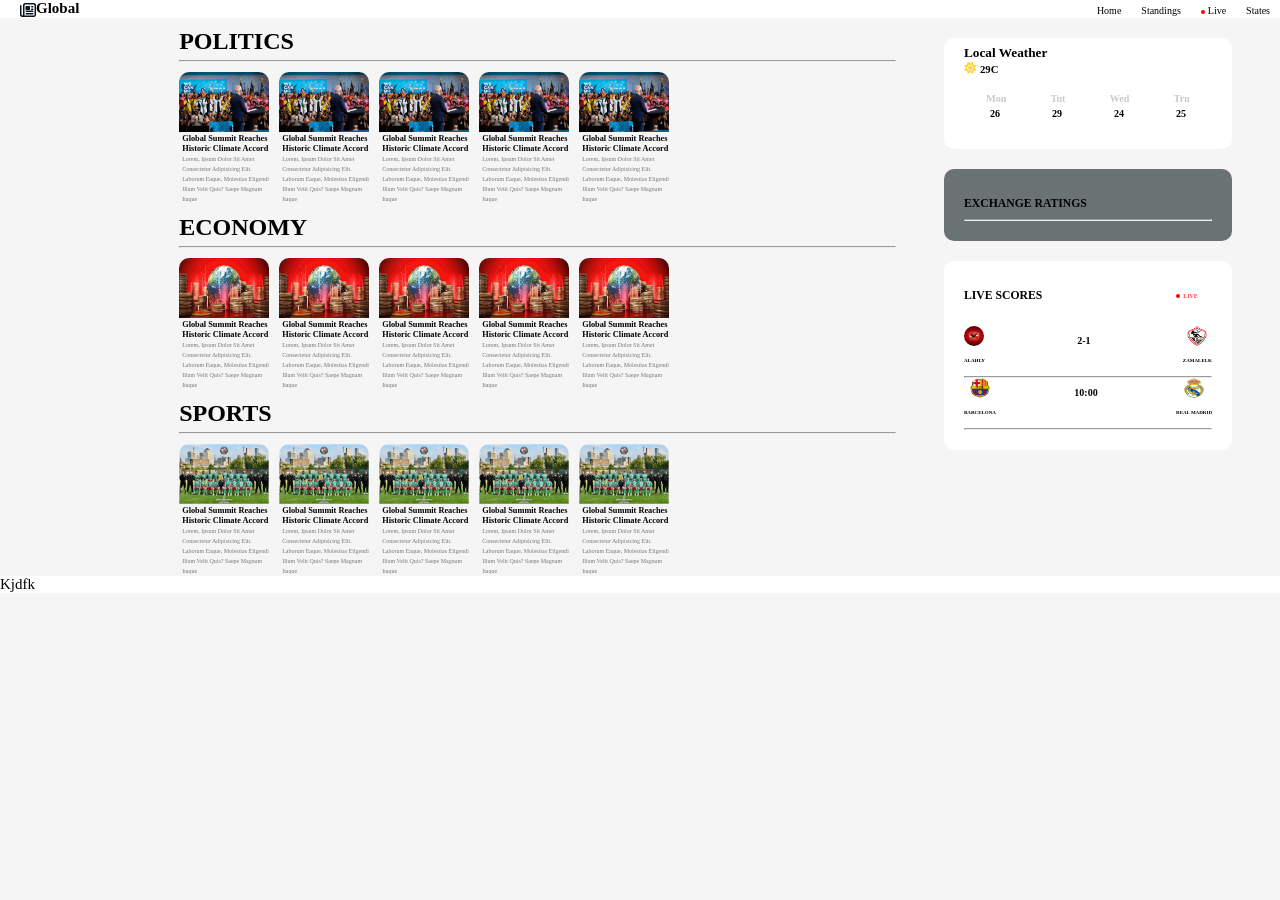
==== index.html @ c45bee5b "news-api" ====
<!doctype html>
<html lang="en">
  <head>
    <meta charset="UTF-8" />
    <meta name="viewport" content="width=device-width, initial-scale=1.0" />
    <title>NEWS</title>
    <link rel="stylesheet" href="./assets/style/style.css" />
    <link
      rel="stylesheet"
      href="https://cdnjs.cloudflare.com/ajax/libs/font-awesome/6.5.1/css/all.min.css"
    />
  </head>
  <body>
    <nav>
      <div class="logo">
        <a href="./index.html" rel="noopener noreffer">
          <i class="fa-regular fa-newspaper" style="color: rgb(13, 21, 35)"></i
        ></a>
        <a href="./index.html" rel="noopener noreffer" class="a-logo">
          <h1>global</h1>
        </a>
      </div>
      <ul class="nav-ul">
        <li><a href="./index.html" rel="noopener noreffer" class="a-logo" target="_blank">home</a></li>
        <li>
          <a href="./standings.html" rel="noopener noreffer" class="a-logo" target="_blank">standings</a>
        </li>
        <li>
          <a href="./matches.html" rel="noopener noreffer" class="a-logo live" target="_blank">live</a>
        </li>
        <li><a href="./states.html" rel="noopener noreffer" class="a-logo" target="_blank">states</a></li>
      </ul>
    </nav>
    <section class="main-aside">
      <main class="main">
        <div class="politics">
          <h2>politics</h2>
          <hr class="line" />
        </div>
        <div class="cards">
          <div class="card">
            <img
              src="./images/download.jpg"
              alt=""
              width="90px"
              height="60px"
            />
            <div class="h-p">
              <h5>global summit reaches historic climate accord</h5>
              <p>
                Lorem, ipsum dolor sit amet consectetur adipisicing elit.
                Laborum eaque, molestias eligendi illum velit quis? Saepe magnam
                itaque
              </p>
            </div>
          </div>
          <div class="card">
            <img
              src="./images/download.jpg"
              alt=""
              width="90px"
              height="60px"
            />
            <div class="h-p">
              <h5>global summit reaches historic climate accord</h5>
              <p>
                Lorem, ipsum dolor sit amet consectetur adipisicing elit.
                Laborum eaque, molestias eligendi illum velit quis? Saepe magnam
                itaque
              </p>
            </div>
          </div>
          <div class="card">
            <img
              src="./images/download.jpg"
              alt=""
              width="90px"
              height="60px"
            />
            <div class="h-p">
              <h5>global summit reaches historic climate accord</h5>
              <p>
                Lorem, ipsum dolor sit amet consectetur adipisicing elit.
                Laborum eaque, molestias eligendi illum velit quis? Saepe magnam
                itaque
              </p>
            </div>
          </div>
          <div class="card">
            <img
              src="./images/download.jpg"
              alt=""
              width="90px"
              height="60px"
            />
            <div class="h-p">
              <h5>global summit reaches historic climate accord</h5>
              <p>
                Lorem, ipsum dolor sit amet consectetur adipisicing elit.
                Laborum eaque, molestias eligendi illum velit quis? Saepe magnam
                itaque
              </p>
            </div>
          </div>
          <div class="card">
            <img
              src="./images/download.jpg"
              alt=""
              width="90px"
              height="60px"
            />
            <div class="h-p">
              <h5>global summit reaches historic climate accord</h5>
              <p>
                Lorem, ipsum dolor sit amet consectetur adipisicing elit.
                Laborum eaque, molestias eligendi illum velit quis? Saepe magnam
                itaque
              </p>
            </div>
          </div>
        </div>
        <div class="politics">
          <h2>economy</h2>
          <hr class="line" />
        </div>
        <div class="cards">
          <div class="card">
            <img
              src="./images/download (2).jpg"
              alt=""
              width="90px"
              height="60px"
            />
            <div class="h-p">
              <h5>global summit reaches historic climate accord</h5>
              <p>
                Lorem, ipsum dolor sit amet consectetur adipisicing elit.
                Laborum eaque, molestias eligendi illum velit quis? Saepe magnam
                itaque
              </p>
            </div>
          </div>
          <div class="card">
            <img
              src="./images/download (2).jpg"
              alt=""
              width="90px"
              height="60px"
            />
            <div class="h-p">
              <h5>global summit reaches historic climate accord</h5>
              <p>
                Lorem, ipsum dolor sit amet consectetur adipisicing elit.
                Laborum eaque, molestias eligendi illum velit quis? Saepe magnam
                itaque
              </p>
            </div>
          </div>
          <div class="card">
            <img
              src="./images/download (2).jpg"
              alt=""
              width="90px"
              height="60px"
            />
            <div class="h-p">
              <h5>global summit reaches historic climate accord</h5>
              <p>
                Lorem, ipsum dolor sit amet consectetur adipisicing elit.
                Laborum eaque, molestias eligendi illum velit quis? Saepe magnam
                itaque
              </p>
            </div>
          </div>
          <div class="card">
            <img
              src="./images/download (2).jpg"
              alt=""
              width="90px"
              height="60px"
            />
            <div class="h-p">
              <h5>global summit reaches historic climate accord</h5>
              <p>
                Lorem, ipsum dolor sit amet consectetur adipisicing elit.
                Laborum eaque, molestias eligendi illum velit quis? Saepe magnam
                itaque
              </p>
            </div>
          </div>
          <div class="card">
            <img
              src="./images/download (2).jpg"
              alt=""
              width="90px"
              height="60px"
            />
            <div class="h-p">
              <h5>global summit reaches historic climate accord</h5>
              <p>
                Lorem, ipsum dolor sit amet consectetur adipisicing elit.
                Laborum eaque, molestias eligendi illum velit quis? Saepe magnam
                itaque
              </p>
            </div>
          </div>
        </div>
        <div class="politics">
          <h2>sports</h2>
          <hr class="line" />
        </div>
        <div class="cards">
          <div class="card">
            <img
              src="./images/download (1).jpg"
              alt=""
              width="90px"
              height="60px"
            />
            <div class="h-p">
              <h5>global summit reaches historic climate accord</h5>
              <p>
                Lorem, ipsum dolor sit amet consectetur adipisicing elit.
                Laborum eaque, molestias eligendi illum velit quis? Saepe magnam
                itaque
              </p>
            </div>
          </div>
          <div class="card">
            <img
              src="./images/download (1).jpg"
              alt=""
              width="90px"
              height="60px"
            />
            <div class="h-p">
              <h5>global summit reaches historic climate accord</h5>
              <p>
                Lorem, ipsum dolor sit amet consectetur adipisicing elit.
                Laborum eaque, molestias eligendi illum velit quis? Saepe magnam
                itaque
              </p>
            </div>
          </div>
          <div class="card">
            <img
              src="./images/download (1).jpg"
              alt=""
              width="90px"
              height="60px"
            />
            <div class="h-p">
              <h5>global summit reaches historic climate accord</h5>
              <p>
                Lorem, ipsum dolor sit amet consectetur adipisicing elit.
                Laborum eaque, molestias eligendi illum velit quis? Saepe magnam
                itaque
              </p>
            </div>
          </div>
          <div class="card">
            <img
              src="./images/download (1).jpg"
              alt=""
              width="90px"
              height="60px"
            />
            <div class="h-p">
              <h5>global summit reaches historic climate accord</h5>
              <p>
                Lorem, ipsum dolor sit amet consectetur adipisicing elit.
                Laborum eaque, molestias eligendi illum velit quis? Saepe magnam
                itaque
              </p>
            </div>
          </div>
          <div class="card">
            <img
              src="./images/download (1).jpg"
              alt=""
              width="90px"
              height="60px"
            />
            <div class="h-p">
              <h5>global summit reaches historic climate accord</h5>
              <p>
                Lorem, ipsum dolor sit amet consectetur adipisicing elit.
                Laborum eaque, molestias eligendi illum velit quis? Saepe magnam
                itaque
              </p>
            </div>
          </div>
        </div>
      </main>
      <aside class="aside">
        <div class="weather">
          <h5 class="weather-h5">local weather</h5>
          <div class="sunicon-temprature">
            <i
              class="fa-solid fa-sun fa-flip fa-xs"
              style="color: rgb(255, 212, 59)"
            ></i>
            <h6 class="degree">29C</h6>
          </div>
          <div class="weekdays">
            <h6>mon</h6>
            <h6>tut</h6>
            <h6>wed</h6>
            <h6>tru</h6>
          </div>
          <div class="weekdays degrees">
            <h6>26</h6>
            <h6>29</h6>
            <h6>24</h6>
            <h6>25</h6>
          </div>
        </div>
        <div class="weather exchange-rates">
          <h3>exchange ratings</h3>
         
          <hr />
        </div>
        <div class="weather scores">
          <div class="head">
          <h3>live scores</h3>
          <h5 class="live live2">live</h5>
          </div>
          <div class="ratings">
            <div class="team-names">
              <img
                src="./images/download (3).jpg"
                alt=""
                width="20px"
                height="20px"
              />
              <h4>AlAhly</h4>
            </div>
            <h4>2-1</h4>
            <div class="team-names">
              <img
                src="./images/Zamalek_SC_logo.svg.png"
                alt=""
                width="20px"
                height="20px"
              />
              <h4>Zamalelk</h4>
            </div>
          </div>
          <hr />
          <div class="ratings">
            <div class="team-names">
              <img
                src="./images/download (1).png"
                alt=""
                width="20px"
                height="20px"
              />
              <h4>Barcelona</h4>
            </div>
            <h4>10:00</h4>
            <div class="team-names">
              <img
                src="./images/download.png"
                alt=""
                width="20px"
                height="20px"
              />
              <h4>Real Madrid</h4>
            </div>
          </div>
          <hr />
        </div>
      </aside>
    </section>
    <footer class="footer">kjdfk</footer>
    <!-- <script src="./js/main.js"></script>
    <script src="./js/newsService.js"></script> -->
    <!-- <script src="./js/sportsService.js"></script> -->
    <!-- <script src="./js/currencyService.js"></script> -->
    <script src="./js/home.js" type="module"></script>
  </body>
</html>
---- assets/style/style.css ----
*{
    margin: 0px;
    padding:0px;
    box-sizing: border-box;
}
body{
    background-color: whitesmoke;
}

nav{
    background-color: white;
    display: flex;
    justify-content: space-between;
    align-items: center;
    position: sticky;
    width: 100%;
}
.logo{
    display: flex;
    margin-left: 20px;
}
.logo i{
    position: relative;
    top: 10%;
}
.a-logo{
    text-decoration: none;
    color: black;
    text-transform: capitalize;
    font-size: 10px;
}

.nav-ul{
    list-style: none;
    display: flex;
    
}

.live::before{
    content: "";
    display: inline-block;
    background-color: red;
    border-radius: 10px;
    width: 4px;
    height: 4px;
    margin-right: 3px;
    animation: live 1s infinite;

}
.nav-ul a{
    margin: 10px;
    
}
.nav-ul a:active {
    background-color: black ;
    color: white;
    padding: 5px;
    border-radius: 5px;
}
.main-aside{
    display: flex;
}
.main{
    width: 70%;

}
.politics{
    margin-top: 10px;
    margin-left: 20%;
    text-transform: uppercase;
    
}
.politics h2{
    margin-bottom: 5px;
}

.cards{
    margin-top: 10px;
    margin-left: 20%;
    display: flex;
    gap: 10px;
}
.card{
    width: 90px;
    height: fit-content;
    border-radius: 10px;
    font-size: 10px;
    text-transform: capitalize;
    
}
.card img{
    border-radius: 10px 10px 0px 0px;
}
.h-p{
    margin-left: 3px;
    line-height: 10px;
}
.card p{
    font-size: 6px;
    color: #797878;
}

.aside{
    width: 30%;
}
.weather{
    margin: 20px auto;
    width: 75%;
    padding: 20px;
    border-radius: 10px;
    background-color: rgb(255, 255, 255);
    text-transform: capitalize;
    line-height: 30px;
    position: relative;
    
    
}
.weather-h5{
    position: absolute;
    top: 0px;
    
}
.sunicon-temprature{
    margin-top: -5px;
}
.degree{
    display: inline-block;
}
.weekdays{
    display: flex;
    justify-content: space-around;
    text-transform:capitalize;
    color: #79787865;
    font-weight: 800;
    font-size: 15px;
    
}

.degrees{
  
  color: black;
    
    margin-top: -15px;
   
}

.exchange-rates{
    background-color: rgb(106, 115, 116);
    text-transform: uppercase;
    font-size: 10px;
    font-weight: bolder;
}
.ratings{
    display: flex;
    justify-content: space-between;
    text-transform: uppercase;
    font-size: 10px;
    height: fit-content;
}
.head{
    display: flex;
    flex-direction: row;
    justify-content: space-between;
    margin-bottom: 15px;
}
.live2{
    color: rgb(252, 72, 72);
     width: 50px;
    height: 25px; 
    font-size: 6px;
    border-radius: 15px;
    text-align: center;
}

.team-names{
    display: flex;
    flex-direction: column;
    align-items: center;
    gap:0px;
    font-size: 5px;
}

.ratings img{
    border-radius:50%;
}
.scores{
    text-transform: uppercase;
    font-size: 10px;
    
}
.footer{
    background-color: white;
    color: black;
    font-size: 15px;
    text-transform: capitalize;
    width: 100%;
    height: fit-content;
    display: flex;
}
.standings-main{
    margin: 20px auto;
}
.standings-main th{
   padding-left: 30px;
   font-size: 10px;
}
.thead{
   padding-left: 30px;
  
}
.club{
    padding-right: 50px;
    
}
.inputs{
    margin-top: 60px;
    display: flex;
    justify-content: space-evenly;
    gap: 10px;
}
.matches{
    width: 150%;
    position: relative;
    right: 250px;


}
.input-live{
    display: flex;
    flex-direction: row;
 
}


@keyframes live {
    0%{
        opacity: 1;
    }
    50%{
        opacity: 0.5;
    }
    100%{
        opacity: 1;
    }
    
}
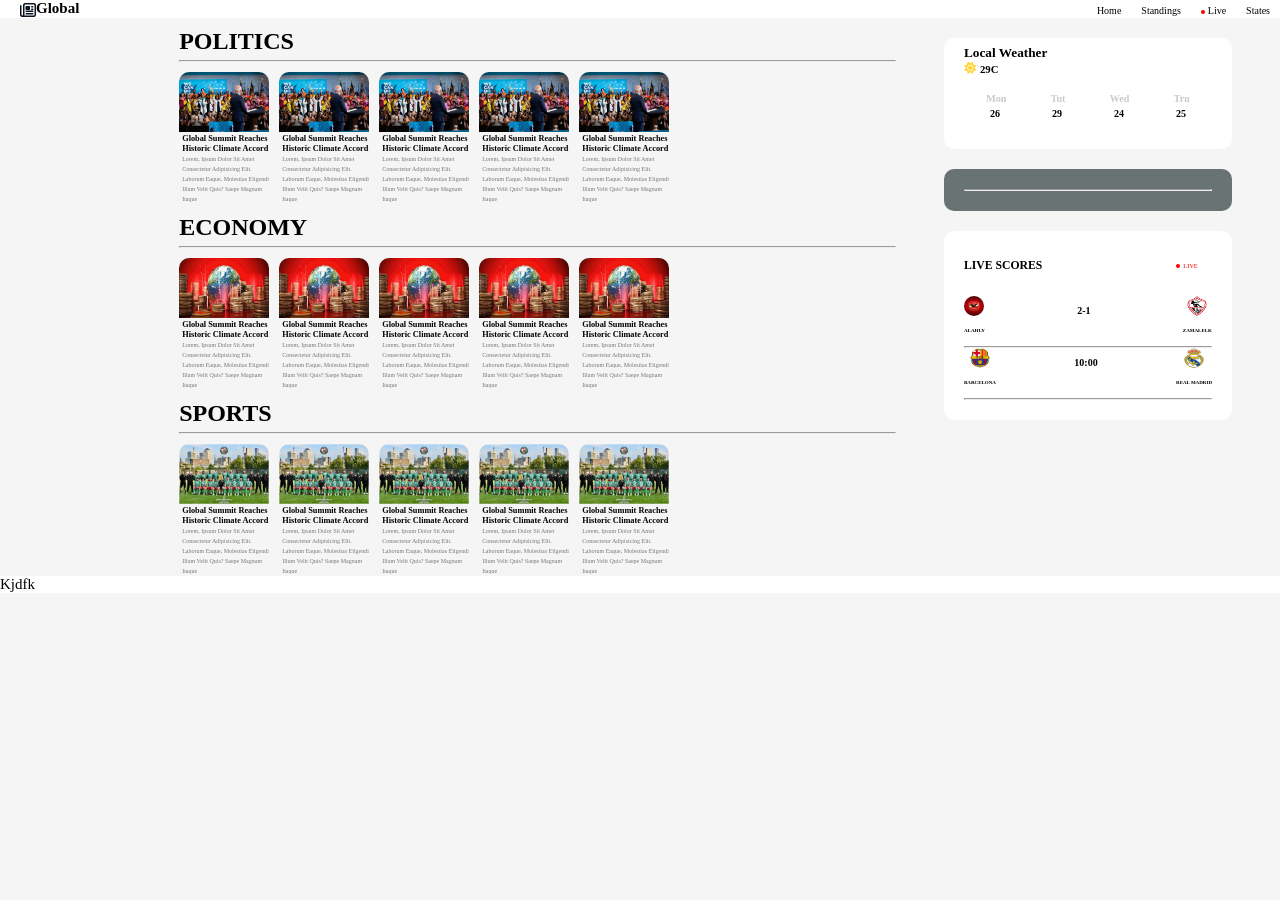
==== commit 574d3f35: "update in api" ====
--- a/index.html
+++ b/index.html
@@ -316,7 +316,7 @@
           </div>
         </div>
         <div class="weather exchange-rates">
-          <h3>exchange ratings</h3>
+          
          
           <hr />
         </div>
--- a/assets/style/style.css
+++ b/assets/style/style.css
@@ -221,7 +221,7 @@
 .matches{
     width: 150%;
     position: relative;
-    right: 250px;
+    right: 270px;
 
 
 }
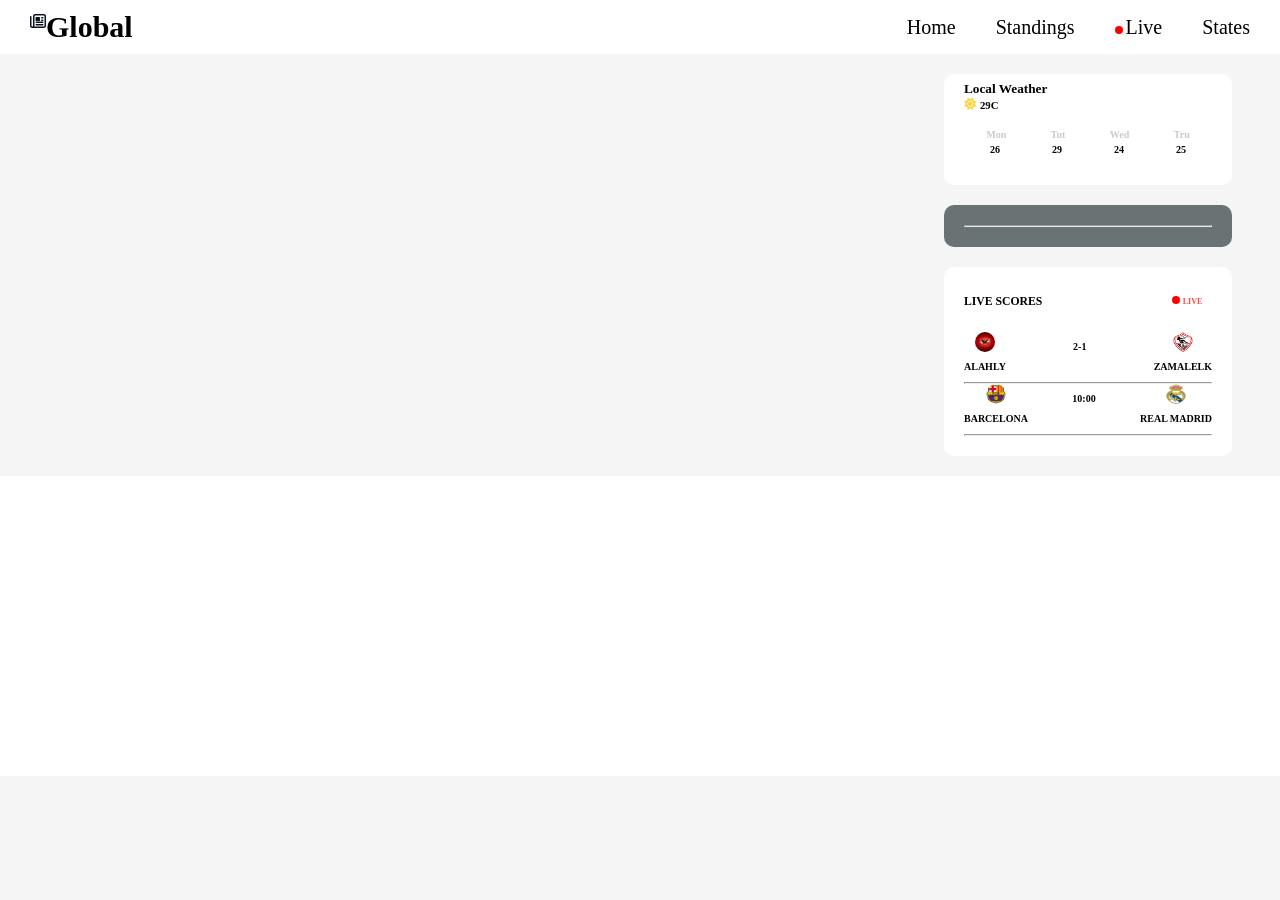
==== commit 0fa45585: "not final update" ====
--- a/index.html
+++ b/index.html
@@ -21,276 +21,26 @@
         </a>
       </div>
       <ul class="nav-ul">
-        <li><a href="./index.html" rel="noopener noreffer" class="a-logo" target="_blank">home</a></li>
+        <li><a href="./index.html" rel="noopener noreffer" class="a-logo" >home</a></li>
         <li>
-          <a href="./standings.html" rel="noopener noreffer" class="a-logo" target="_blank">standings</a>
+          <a href="./standings.html" rel="noopener noreffer" class="a-logo" >standings</a>
         </li>
         <li>
-          <a href="./matches.html" rel="noopener noreffer" class="a-logo live" target="_blank">live</a>
+          <a href="./matches.html" rel="noopener noreffer" class="a-logo live" >live</a>
         </li>
-        <li><a href="./states.html" rel="noopener noreffer" class="a-logo" target="_blank">states</a></li>
+        <li><a href="./states.html" rel="noopener noreffer" class="a-logo" >states</a></li>
       </ul>
     </nav>
     <section class="main-aside">
       <main class="main">
         <div class="politics">
-          <h2>politics</h2>
-          <hr class="line" />
+          
+          
         </div>
-        <div class="cards">
-          <div class="card">
-            <img
-              src="./images/download.jpg"
-              alt=""
-              width="90px"
-              height="60px"
-            />
-            <div class="h-p">
-              <h5>global summit reaches historic climate accord</h5>
-              <p>
-                Lorem, ipsum dolor sit amet consectetur adipisicing elit.
-                Laborum eaque, molestias eligendi illum velit quis? Saepe magnam
-                itaque
-              </p>
-            </div>
-          </div>
-          <div class="card">
-            <img
-              src="./images/download.jpg"
-              alt=""
-              width="90px"
-              height="60px"
-            />
-            <div class="h-p">
-              <h5>global summit reaches historic climate accord</h5>
-              <p>
-                Lorem, ipsum dolor sit amet consectetur adipisicing elit.
-                Laborum eaque, molestias eligendi illum velit quis? Saepe magnam
-                itaque
-              </p>
-            </div>
-          </div>
-          <div class="card">
-            <img
-              src="./images/download.jpg"
-              alt=""
-              width="90px"
-              height="60px"
-            />
-            <div class="h-p">
-              <h5>global summit reaches historic climate accord</h5>
-              <p>
-                Lorem, ipsum dolor sit amet consectetur adipisicing elit.
-                Laborum eaque, molestias eligendi illum velit quis? Saepe magnam
-                itaque
-              </p>
-            </div>
-          </div>
-          <div class="card">
-            <img
-              src="./images/download.jpg"
-              alt=""
-              width="90px"
-              height="60px"
-            />
-            <div class="h-p">
-              <h5>global summit reaches historic climate accord</h5>
-              <p>
-                Lorem, ipsum dolor sit amet consectetur adipisicing elit.
-                Laborum eaque, molestias eligendi illum velit quis? Saepe magnam
-                itaque
-              </p>
-            </div>
-          </div>
-          <div class="card">
-            <img
-              src="./images/download.jpg"
-              alt=""
-              width="90px"
-              height="60px"
-            />
-            <div class="h-p">
-              <h5>global summit reaches historic climate accord</h5>
-              <p>
-                Lorem, ipsum dolor sit amet consectetur adipisicing elit.
-                Laborum eaque, molestias eligendi illum velit quis? Saepe magnam
-                itaque
-              </p>
-            </div>
-          </div>
+        <div class="economy politics">
+         
         </div>
-        <div class="politics">
-          <h2>economy</h2>
-          <hr class="line" />
-        </div>
-        <div class="cards">
-          <div class="card">
-            <img
-              src="./images/download (2).jpg"
-              alt=""
-              width="90px"
-              height="60px"
-            />
-            <div class="h-p">
-              <h5>global summit reaches historic climate accord</h5>
-              <p>
-                Lorem, ipsum dolor sit amet consectetur adipisicing elit.
-                Laborum eaque, molestias eligendi illum velit quis? Saepe magnam
-                itaque
-              </p>
-            </div>
-          </div>
-          <div class="card">
-            <img
-              src="./images/download (2).jpg"
-              alt=""
-              width="90px"
-              height="60px"
-            />
-            <div class="h-p">
-              <h5>global summit reaches historic climate accord</h5>
-              <p>
-                Lorem, ipsum dolor sit amet consectetur adipisicing elit.
-                Laborum eaque, molestias eligendi illum velit quis? Saepe magnam
-                itaque
-              </p>
-            </div>
-          </div>
-          <div class="card">
-            <img
-              src="./images/download (2).jpg"
-              alt=""
-              width="90px"
-              height="60px"
-            />
-            <div class="h-p">
-              <h5>global summit reaches historic climate accord</h5>
-              <p>
-                Lorem, ipsum dolor sit amet consectetur adipisicing elit.
-                Laborum eaque, molestias eligendi illum velit quis? Saepe magnam
-                itaque
-              </p>
-            </div>
-          </div>
-          <div class="card">
-            <img
-              src="./images/download (2).jpg"
-              alt=""
-              width="90px"
-              height="60px"
-            />
-            <div class="h-p">
-              <h5>global summit reaches historic climate accord</h5>
-              <p>
-                Lorem, ipsum dolor sit amet consectetur adipisicing elit.
-                Laborum eaque, molestias eligendi illum velit quis? Saepe magnam
-                itaque
-              </p>
-            </div>
-          </div>
-          <div class="card">
-            <img
-              src="./images/download (2).jpg"
-              alt=""
-              width="90px"
-              height="60px"
-            />
-            <div class="h-p">
-              <h5>global summit reaches historic climate accord</h5>
-              <p>
-                Lorem, ipsum dolor sit amet consectetur adipisicing elit.
-                Laborum eaque, molestias eligendi illum velit quis? Saepe magnam
-                itaque
-              </p>
-            </div>
-          </div>
-        </div>
-        <div class="politics">
-          <h2>sports</h2>
-          <hr class="line" />
-        </div>
-        <div class="cards">
-          <div class="card">
-            <img
-              src="./images/download (1).jpg"
-              alt=""
-              width="90px"
-              height="60px"
-            />
-            <div class="h-p">
-              <h5>global summit reaches historic climate accord</h5>
-              <p>
-                Lorem, ipsum dolor sit amet consectetur adipisicing elit.
-                Laborum eaque, molestias eligendi illum velit quis? Saepe magnam
-                itaque
-              </p>
-            </div>
-          </div>
-          <div class="card">
-            <img
-              src="./images/download (1).jpg"
-              alt=""
-              width="90px"
-              height="60px"
-            />
-            <div class="h-p">
-              <h5>global summit reaches historic climate accord</h5>
-              <p>
-                Lorem, ipsum dolor sit amet consectetur adipisicing elit.
-                Laborum eaque, molestias eligendi illum velit quis? Saepe magnam
-                itaque
-              </p>
-            </div>
-          </div>
-          <div class="card">
-            <img
-              src="./images/download (1).jpg"
-              alt=""
-              width="90px"
-              height="60px"
-            />
-            <div class="h-p">
-              <h5>global summit reaches historic climate accord</h5>
-              <p>
-                Lorem, ipsum dolor sit amet consectetur adipisicing elit.
-                Laborum eaque, molestias eligendi illum velit quis? Saepe magnam
-                itaque
-              </p>
-            </div>
-          </div>
-          <div class="card">
-            <img
-              src="./images/download (1).jpg"
-              alt=""
-              width="90px"
-              height="60px"
-            />
-            <div class="h-p">
-              <h5>global summit reaches historic climate accord</h5>
-              <p>
-                Lorem, ipsum dolor sit amet consectetur adipisicing elit.
-                Laborum eaque, molestias eligendi illum velit quis? Saepe magnam
-                itaque
-              </p>
-            </div>
-          </div>
-          <div class="card">
-            <img
-              src="./images/download (1).jpg"
-              alt=""
-              width="90px"
-              height="60px"
-            />
-            <div class="h-p">
-              <h5>global summit reaches historic climate accord</h5>
-              <p>
-                Lorem, ipsum dolor sit amet consectetur adipisicing elit.
-                Laborum eaque, molestias eligendi illum velit quis? Saepe magnam
-                itaque
-              </p>
-            </div>
-          </div>
-        </div>
+       
       </main>
       <aside class="aside">
         <div class="weather">
@@ -372,11 +122,11 @@
         </div>
       </aside>
     </section>
-    <footer class="footer">kjdfk</footer>
-    <!-- <script src="./js/main.js"></script>
-    <script src="./js/newsService.js"></script> -->
-    <!-- <script src="./js/sportsService.js"></script> -->
-    <!-- <script src="./js/currencyService.js"></script> -->
+    <footer class="footer"></footer>
     <script src="./js/home.js" type="module"></script>
+    <script src="./js/main.js" type="module"></script> 
+    <script src="./js/currencyService.js" type="module"></script> 
+    <script src="./js/newsService.js" type="module"></script> 
+    <script src="./js/sportsService.js" type="module"></script> 
   </body>
 </html>
--- a/assets/style/style.css
+++ b/assets/style/style.css
@@ -14,6 +14,7 @@
     align-items: center;
     position: sticky;
     width: 100%;
+    padding: 10px;
 }
 .logo{
     display: flex;
@@ -27,7 +28,7 @@
     text-decoration: none;
     color: black;
     text-transform: capitalize;
-    font-size: 10px;
+    font-size: 20px;
 }
 
 .nav-ul{
@@ -41,14 +42,14 @@
     display: inline-block;
     background-color: red;
     border-radius: 10px;
-    width: 4px;
-    height: 4px;
+    width: 8px;
+    height: 8px;
     margin-right: 3px;
     animation: live 1s infinite;
 
 }
 .nav-ul a{
-    margin: 10px;
+    margin: 20px;
     
 }
 .nav-ul a:active {
@@ -68,6 +69,7 @@
     margin-top: 10px;
     margin-left: 20%;
     text-transform: uppercase;
+    display: flex;
     
 }
 .politics h2{
@@ -78,26 +80,32 @@
     margin-top: 10px;
     margin-left: 20%;
     display: flex;
-    gap: 10px;
+    margin: 10px;
 }
 .card{
-    width: 90px;
-    height: fit-content;
-    border-radius: 10px;
-    font-size: 10px;
+    width:200px;
+    height: 200px;
+    border-radius: 10px;
+    font-size: 15px;
     text-transform: capitalize;
     
 }
 .card img{
     border-radius: 10px 10px 0px 0px;
+    width: 100%;
+    height: auto;
+}
+.card:hover{
+    box-shadow: 0px 5px 30px rgba(128, 128, 128, 0.638);
 }
 .h-p{
     margin-left: 3px;
     line-height: 10px;
 }
 .card p{
-    font-size: 6px;
-    color: #797878;
+    font-size: 10px;
+    color: #797878a5;
+    margin-top: 10px;
 }
 
 .aside{
@@ -157,17 +165,50 @@
     font-size: 10px;
     height: fit-content;
 }
+.inputs{
+    margin-top: 60px;
+    display: flex;
+    justify-content: center;
+    gap: 50px;
+}
+.input-live{
+    display: flex;
+    flex-direction: row;
+    justify-content: space-evenly;
+ 
+}
+.label{
+    background-color: white;
+    width: 10%;
+    padding: 10px;
+    border-radius: 10px;
+    font-size: larger;
+    font-weight: bold;
+    text-align: center;
+}
+
+.matches{
+    margin: 5% auto;
+    width: 75%;
+    padding: 20px;
+    border-radius: 10px;
+    background-color: rgb(255, 255, 255);
+    text-transform: capitalize;
+    line-height: 30px;
+    font-size: 25px;
+    font-weight:900;
+}
 .head{
     display: flex;
     flex-direction: row;
     justify-content: space-between;
-    margin-bottom: 15px;
-}
+    margin-bottom: 15px;}
+
 .live2{
     color: rgb(252, 72, 72);
      width: 50px;
     height: 25px; 
-    font-size: 6px;
+    font-size: 8px;
     border-radius: 15px;
     text-align: center;
 }
@@ -176,8 +217,9 @@
     display: flex;
     flex-direction: column;
     align-items: center;
-    gap:0px;
-    font-size: 5px;
+}
+.matches h4{
+    font-size: 15px;
 }
 
 .ratings img{
@@ -188,50 +230,46 @@
     font-size: 10px;
     
 }
+.standings-main{
+    margin: 20px auto;
+}
+.standings-main th{
+   padding-left: 30px;
+   font-size: 18px;
+}
+.thead{
+   padding-left: 30px;
+  
+}
+.club{
+    padding-right: 50px;
+    
+}
+.state{
+    margin: 5% 50% ;
+}
+.table-title{
+    display: flex;
+    flex-direction: column;
+}
+.table-title h2{
+    margin: auto;
+}
+.tables{
+    display: flex;
+    justify-content: space-evenly;
+}
+
+
 .footer{
     background-color: white;
     color: black;
     font-size: 15px;
     text-transform: capitalize;
     width: 100%;
-    height: fit-content;
-    display: flex;
-}
-.standings-main{
-    margin: 20px auto;
-}
-.standings-main th{
-   padding-left: 30px;
-   font-size: 10px;
-}
-.thead{
-   padding-left: 30px;
-  
-}
-.club{
-    padding-right: 50px;
-    
-}
-.inputs{
-    margin-top: 60px;
-    display: flex;
-    justify-content: space-evenly;
-    gap: 10px;
-}
-.matches{
-    width: 150%;
-    position: relative;
-    right: 270px;
-
-
-}
-.input-live{
-    display: flex;
-    flex-direction: row;
- 
-}
-
-
+    height: 20em;
+    display: flex;
+}
 @keyframes live {
     0%{
         opacity: 1;
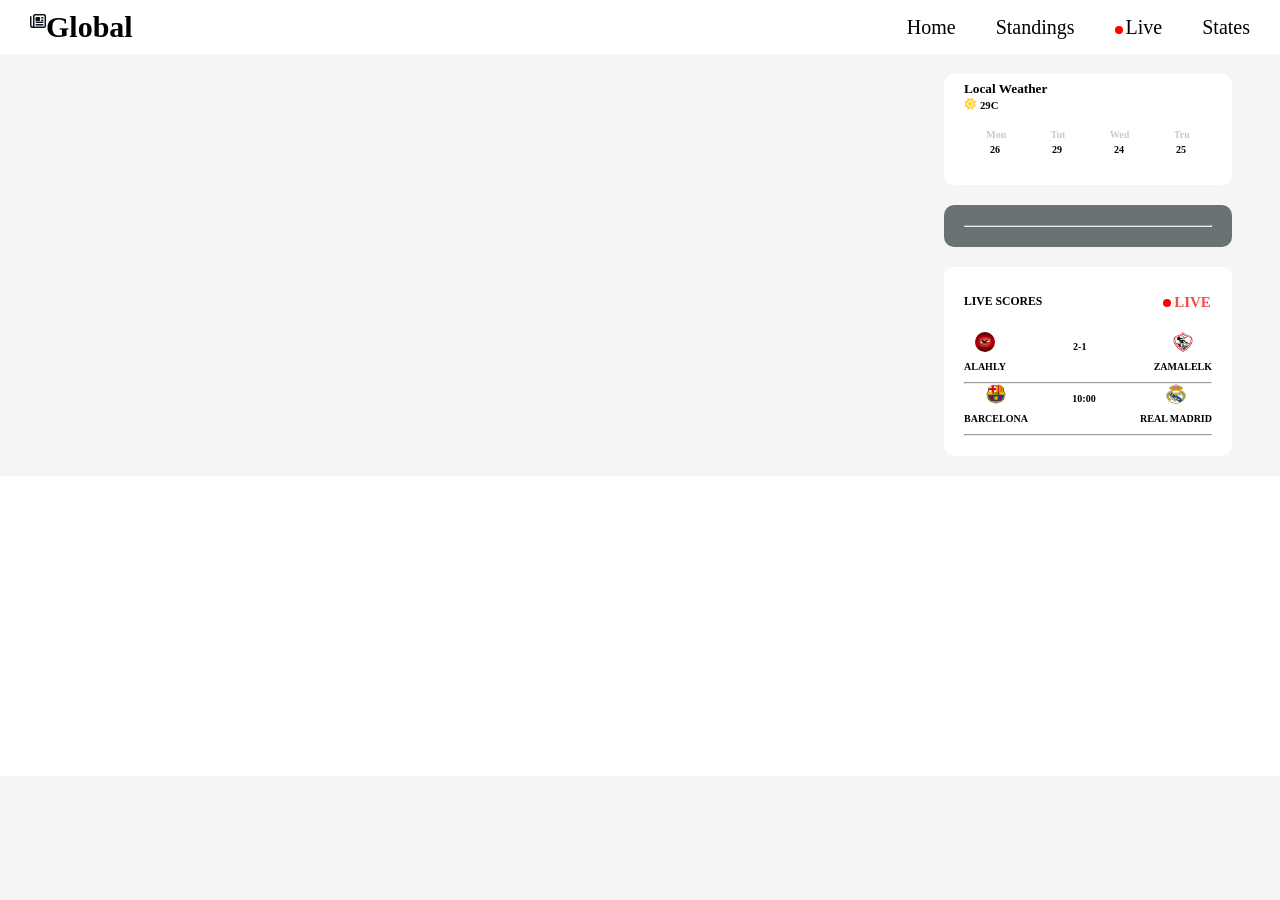
==== commit 86a03f31: "before final" ====
--- a/index.html
+++ b/index.html
@@ -125,8 +125,6 @@
     <footer class="footer"></footer>
     <script src="./js/home.js" type="module"></script>
     <script src="./js/main.js" type="module"></script> 
-    <script src="./js/currencyService.js" type="module"></script> 
-    <script src="./js/newsService.js" type="module"></script> 
-    <script src="./js/sportsService.js" type="module"></script> 
+
   </body>
 </html>
--- a/assets/style/style.css
+++ b/assets/style/style.css
@@ -63,6 +63,7 @@
 }
 .main{
     width: 70%;
+    gap: 10px;
 
 }
 .politics{
@@ -195,7 +196,7 @@
     background-color: rgb(255, 255, 255);
     text-transform: capitalize;
     line-height: 30px;
-    font-size: 25px;
+    font-size: 30px;
     font-weight:900;
 }
 .head{
@@ -208,7 +209,7 @@
     color: rgb(252, 72, 72);
      width: 50px;
     height: 25px; 
-    font-size: 8px;
+    font-size: 15px;
     border-radius: 15px;
     text-align: center;
 }
@@ -232,32 +233,42 @@
 }
 .standings-main{
     margin: 20px auto;
+    text-align: center;
+
 }
 .standings-main th{
-   padding-left: 30px;
-   font-size: 18px;
-}
-.thead{
-   padding-left: 30px;
-  
-}
+   padding-left: 80px;
+   font-size: 25px;
+   text-align: center;
+
+}
+
 .club{
-    padding-right: 50px;
+    padding-right: 55px;
     
 }
 .state{
     margin: 5% 50% ;
+    font-size: 50px;
 }
 .table-title{
     display: flex;
     flex-direction: column;
+    text-align: center;
+    
 }
 .table-title h2{
     margin: auto;
+    background-color: white;
+    padding: 10px;
+    text-align: center;
+    
+
 }
 .tables{
     display: flex;
     justify-content: space-evenly;
+    
 }
 
 
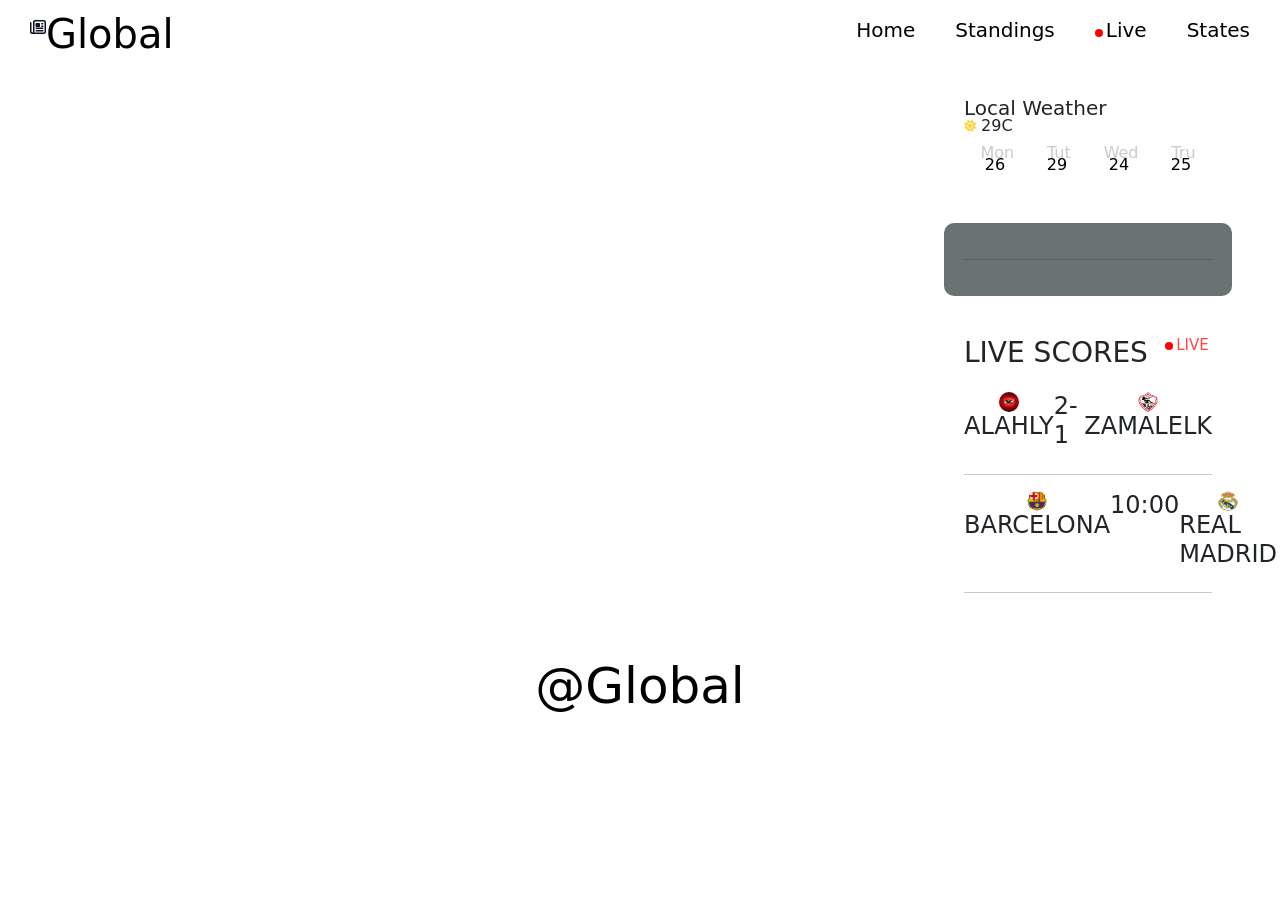
==== commit 306beed3: "final update" ====
--- a/index.html
+++ b/index.html
@@ -9,6 +9,8 @@
       rel="stylesheet"
       href="https://cdnjs.cloudflare.com/ajax/libs/font-awesome/6.5.1/css/all.min.css"
     />
+        <link href="https://cdn.jsdelivr.net/npm/bootstrap@5.3.8/dist/css/bootstrap.min.css" rel="stylesheet" integrity="sha384-sRIl4kxILFvY47J16cr9ZwB07vP4J8+LH7qKQnuqkuIAvNWLzeN8tE5YBujZqJLB" crossorigin="anonymous">
+
   </head>
   <body>
     <nav>
@@ -37,7 +39,7 @@
           
           
         </div>
-        <div class="economy politics">
+        <div class="sports politics">
          
         </div>
        
@@ -122,9 +124,9 @@
         </div>
       </aside>
     </section>
-    <footer class="footer"></footer>
+    <footer class="footer">@Global</footer>
     <script src="./js/home.js" type="module"></script>
     <script src="./js/main.js" type="module"></script> 
-
+    
   </body>
 </html>
--- a/assets/style/style.css
+++ b/assets/style/style.css
@@ -275,11 +275,11 @@
 .footer{
     background-color: white;
     color: black;
-    font-size: 15px;
+    font-size: 50px;
     text-transform: capitalize;
     width: 100%;
-    height: 20em;
-    display: flex;
+    height: 5em;
+    text-align: center;
 }
 @keyframes live {
     0%{
